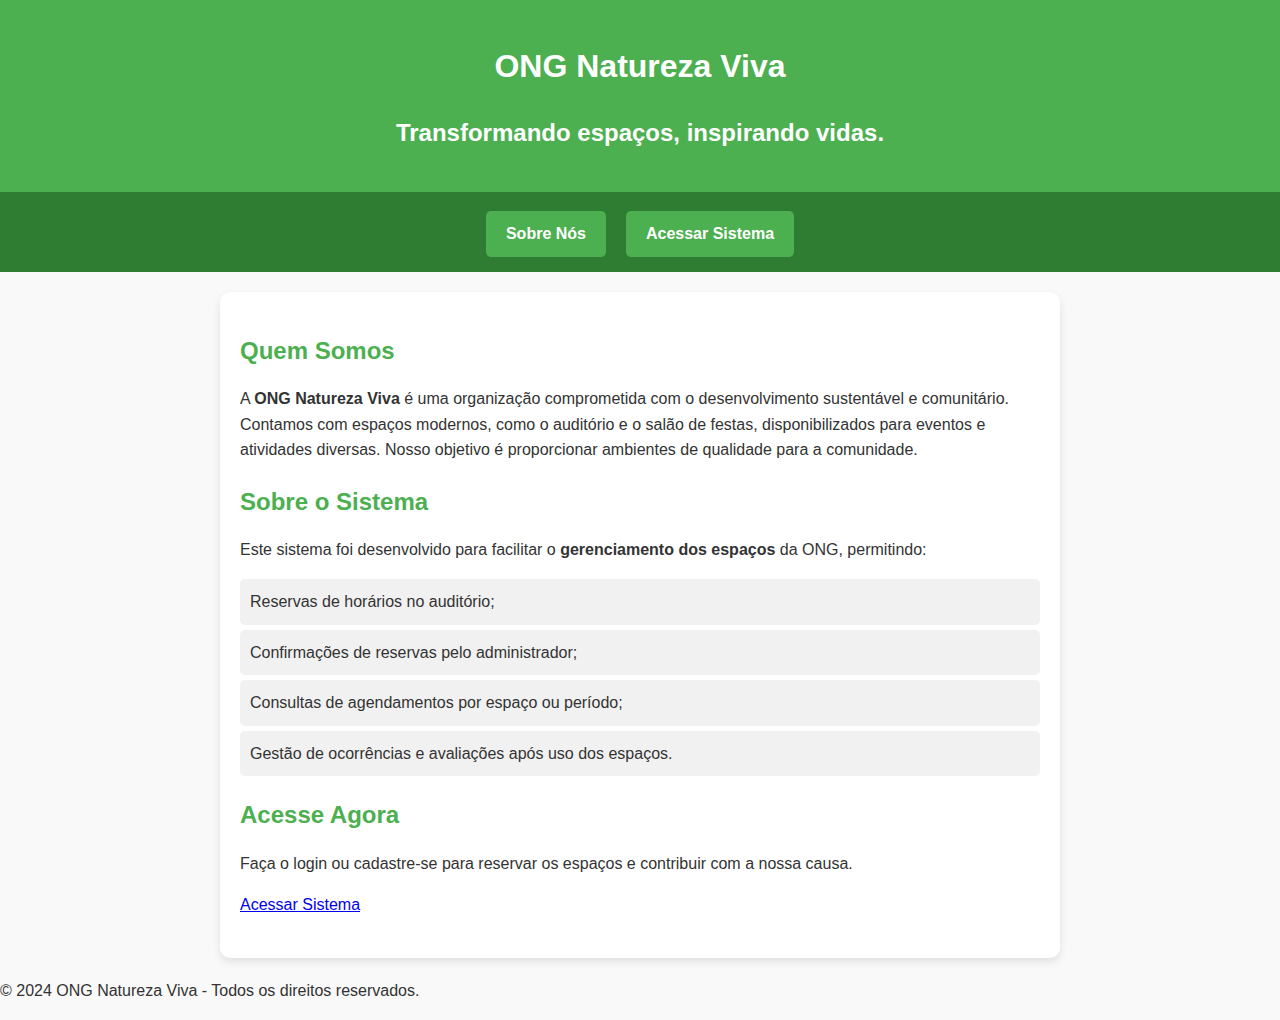
==== pages/index.html @ 1495cf84 "index e tela de registro de espaco feitas. Tela com registro com alguns bugs ainda que são faceis de" ====
<!DOCTYPE html>
<html lang="en">
<head>
    <meta charset="UTF-8">
    <meta name="viewport" content="width=device-width, initial-scale=1.0">
    <link rel="stylesheet" href="../style.css">
    <title>Sobre a ONG Natureza Viva</title>
</head>
<body>
<header>
    <h1>ONG Natureza Viva</h1>
    <h2>Transformando espaços, inspirando vidas.</h2>
</header>

<nav id="menu">
    <a id="op1" href="sobre.php"> Sobre Nós </a>
    <a id="op2" href="login.php"> Acessar Sistema </a>
</nav>

<main>
    <section id="descricao">
        <h2>Quem Somos</h2>
        <p>
            A <strong>ONG Natureza Viva</strong> é uma organização comprometida com o desenvolvimento sustentável e comunitário.
            Contamos com espaços modernos, como o auditório e o salão de festas, disponibilizados para eventos e atividades 
            diversas. Nosso objetivo é proporcionar ambientes de qualidade para a comunidade.
        </p>
    </section>

    <section id="funcionalidades">
        <h2>Sobre o Sistema</h2>
        <p>
            Este sistema foi desenvolvido para facilitar o <strong>gerenciamento dos espaços</strong> da ONG, permitindo:
        </p>
        <ul>
            <li>Reservas de horários no auditório;</li>
            <li>Confirmações de reservas pelo administrador;</li>
            <li>Consultas de agendamentos por espaço ou período;</li>
            <li>Gestão de ocorrências e avaliações após uso dos espaços.</li>
        </ul>
    </section>

    <section id="cta">
        <h2>Acesse Agora</h2>
        <p>
            Faça o login ou cadastre-se para reservar os espaços e contribuir com a nossa causa.
        </p>
        <a href="login.php" class="botao">Acessar Sistema</a>
    </section>
</main>

<footer>
    <p>&copy; 2024 ONG Natureza Viva - Todos os direitos reservados.</p>
</footer>
</body>
</html>
---- style.css ----
body {
    font-family: Arial, sans-serif;
    line-height: 1.6;
    background-color: #f9f9f9;
    color: #333;
    margin: 0;
    padding: 0;
}


header {
    background-color: #4CAF50;
    color: white;
    padding: 20px 10px;
    text-align: center;
    border-bottom: 4px solid #2E7D32;
}

header h1 {
    margin-left: auto;
    margin-right: auto;
    width: fit-content;
    font-size: 2rem;
}

#menu {
    display: flex;
    justify-content: center;
    gap: 20px;
    background-color: #2E7D32;
    padding: 15px;
    margin-bottom: 20px;
}

#menu a {
    text-decoration: none;
    color: white;
    padding: 10px 20px;
    font-size: 1rem;
    font-weight: bold;
    background-color: #4CAF50;
    border-radius: 5px;
    transition: background-color 0.3s ease, transform 0.2s ease;
}

#menu a:hover {
    background-color: #66BB6A;
    transform: translateY(-2px);
}

.txt {
    padding: 20px;
    background-color: #ffffff;
    margin: 20px auto;
    max-width: 600px;
    border-radius: 10px;
    box-shadow: 0 4px 8px rgba(0, 0, 0, 0.1);
    text-align: center;
}

.txt h3 {
    margin-bottom: 10px;
    color: #2E7D32;
}

.txt p {
    margin-bottom: 5px;
}


main {
    max-width: 800px;
    margin: 20px auto;
    padding: 20px;
    background-color: #ffffff;
    border-radius: 10px;
    box-shadow: 0 4px 8px rgba(0, 0, 0, 0.1);
}

main section {
    margin-bottom: 20px;
}

main h2 {
    color: #4CAF50;
    margin-bottom: 10px;
    font-size: 1.5rem;
}


form {
    display: flex;
    flex-direction: column;
    gap: 10px;
}

label {
    font-weight: bold;
    margin-bottom: 5px;
}

input {
    padding: 10px;
    border: 1px solid #ccc;
    border-radius: 5px;
    font-size: 1rem;
}

button {
    padding: 10px;
    margin-left: auto;
    width: fit-content;
    background-color: #4CAF50;
    color: white;
    border: none;
    border-radius: 5px;
    font-size: 1rem;
    cursor: pointer;
    transition: background-color 0.3s ease;
}

button:hover {
    background-color: #45a049;
}

ul {
    list-style: none;
    padding: 0;
}

ul li {
    background-color: #f1f1f1;
    margin: 5px 0;
    padding: 10px;
    border-radius: 5px;
}

a.login,input.login {
    text-decoration: none;
    color: white;
    padding: 10px 20px;
    height: fit-content;
    position: absolute;
    top: 45px;
    right: 5px;
    font-size: 1rem;
    font-weight: bold;
    background-color: #326f34;
    border:0;
    border-radius: 5px;
    transition: background-color 0.3s ease, transform 0.2s ease;
}

a.login:hover,input.login:hover {
    background-color: #3f8e42;
}
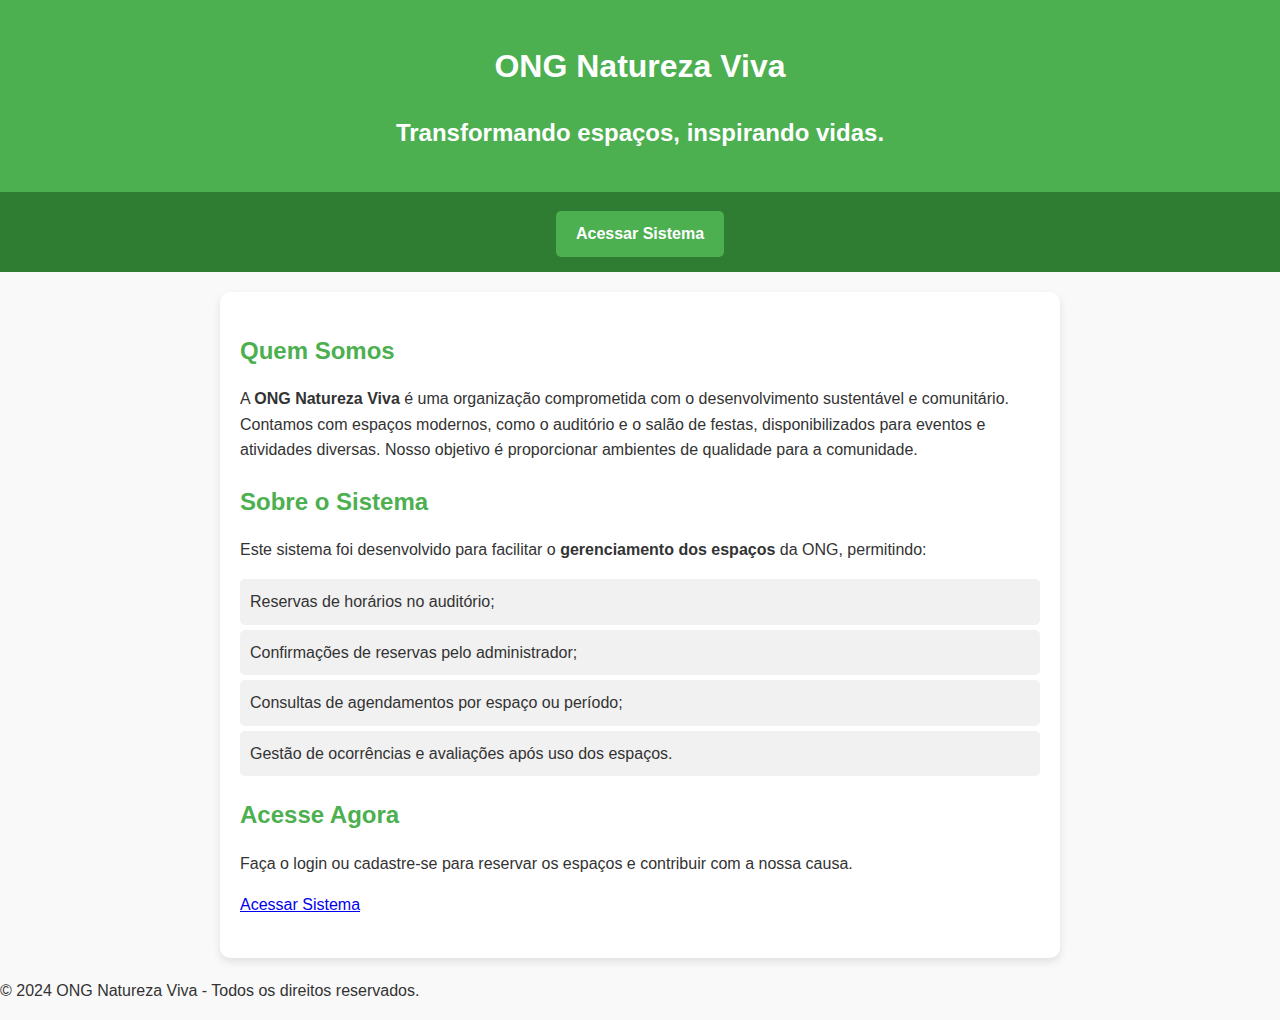
==== commit e2aac45b: "Algumas mudanças visuais e fixes" ====
--- a/pages/index.html
+++ b/pages/index.html
@@ -1,56 +1,55 @@
-<!DOCTYPE html>
-<html lang="en">
-<head>
-    <meta charset="UTF-8">
-    <meta name="viewport" content="width=device-width, initial-scale=1.0">
-    <link rel="stylesheet" href="../style.css">
-    <title>Sobre a ONG Natureza Viva</title>
-</head>
-<body>
-<header>
-    <h1>ONG Natureza Viva</h1>
-    <h2>Transformando espaços, inspirando vidas.</h2>
-</header>
-
-<nav id="menu">
-    <a id="op1" href="sobre.php"> Sobre Nós </a>
-    <a id="op2" href="login.php"> Acessar Sistema </a>
-</nav>
-
-<main>
-    <section id="descricao">
-        <h2>Quem Somos</h2>
-        <p>
-            A <strong>ONG Natureza Viva</strong> é uma organização comprometida com o desenvolvimento sustentável e comunitário.
-            Contamos com espaços modernos, como o auditório e o salão de festas, disponibilizados para eventos e atividades 
-            diversas. Nosso objetivo é proporcionar ambientes de qualidade para a comunidade.
-        </p>
-    </section>
-
-    <section id="funcionalidades">
-        <h2>Sobre o Sistema</h2>
-        <p>
-            Este sistema foi desenvolvido para facilitar o <strong>gerenciamento dos espaços</strong> da ONG, permitindo:
-        </p>
-        <ul>
-            <li>Reservas de horários no auditório;</li>
-            <li>Confirmações de reservas pelo administrador;</li>
-            <li>Consultas de agendamentos por espaço ou período;</li>
-            <li>Gestão de ocorrências e avaliações após uso dos espaços.</li>
-        </ul>
-    </section>
-
-    <section id="cta">
-        <h2>Acesse Agora</h2>
-        <p>
-            Faça o login ou cadastre-se para reservar os espaços e contribuir com a nossa causa.
-        </p>
-        <a href="login.php" class="botao">Acessar Sistema</a>
-    </section>
-</main>
-
-<footer>
-    <p>&copy; 2024 ONG Natureza Viva - Todos os direitos reservados.</p>
-</footer>
-</body>
-</html>
+<!DOCTYPE html>
+<html lang="en">
+<head>
+    <meta charset="UTF-8">
+    <meta name="viewport" content="width=device-width, initial-scale=1.0">
+    <link rel="stylesheet" href="../style.css">
+    <title>Sobre a ONG Natureza Viva</title>
+</head>
+<body>
+<header>
+    <h1>ONG Natureza Viva</h1>
+    <h2>Transformando espaços, inspirando vidas.</h2>
+</header>
+
+<nav id="menu">
+    <a id="op2" href="login.php"> Acessar Sistema </a>
+</nav>
+
+<main>
+    <section id="descricao">
+        <h2>Quem Somos</h2>
+        <p>
+            A <strong>ONG Natureza Viva</strong> é uma organização comprometida com o desenvolvimento sustentável e comunitário.
+            Contamos com espaços modernos, como o auditório e o salão de festas, disponibilizados para eventos e atividades 
+            diversas. Nosso objetivo é proporcionar ambientes de qualidade para a comunidade.
+        </p>
+    </section>
+
+    <section id="funcionalidades">
+        <h2>Sobre o Sistema</h2>
+        <p>
+            Este sistema foi desenvolvido para facilitar o <strong>gerenciamento dos espaços</strong> da ONG, permitindo:
+        </p>
+        <ul>
+            <li>Reservas de horários no auditório;</li>
+            <li>Confirmações de reservas pelo administrador;</li>
+            <li>Consultas de agendamentos por espaço ou período;</li>
+            <li>Gestão de ocorrências e avaliações após uso dos espaços.</li>
+        </ul>
+    </section>
+
+    <section id="cta">
+        <h2>Acesse Agora</h2>
+        <p>
+            Faça o login ou cadastre-se para reservar os espaços e contribuir com a nossa causa.
+        </p>
+        <a href="login.php" class="botao">Acessar Sistema</a>
+    </section>
+</main>
+
+<footer>
+    <p>&copy; 2024 ONG Natureza Viva - Todos os direitos reservados.</p>
+</footer>
+</body>
+</html>
--- a/style.css
+++ b/style.css
@@ -139,19 +139,53 @@
 a.login,input.login {
     text-decoration: none;
     color: white;
-    padding: 10px 20px;
+    padding: 5px 10px;
     height: fit-content;
     position: absolute;
-    top: 45px;
+    top: 50px;
     right: 5px;
     font-size: 1rem;
     font-weight: bold;
-    background-color: #326f34;
-    border:0;
-    border-radius: 5px;
-    transition: background-color 0.3s ease, transform 0.2s ease;
+    background-color: #4CAF50;
+    border:1px solid white;
+    border-radius: 500px;
+    transition: background-color 0.3s ease;
 }
 
 a.login:hover,input.login:hover {
     background-color: #3f8e42;
 }
+
+div.popup {
+    display: flex;
+    flex-direction: column;
+    background-color: #4CAF50;
+    box-shadow: 0 4px 8px rgba(0, 0, 0, .5);
+    border-radius: 15px;
+    padding: 15px;
+    height: fit-content;
+    width: fit-content;
+    margin: auto;
+    margin-top: 18%;
+}
+
+p.popup {
+    color: white;
+    text-align: center;
+}
+
+a.popup {
+    margin-left: auto;
+    margin-right: auto;
+    width: fit-content;
+    padding: 4px;
+    border-radius: 5px;
+    text-decoration: none;
+    color: white;
+    transition: background-color 0.3s ease;
+}
+
+a.popup:hover {
+    transition: all ;
+    background-color: #2E7D32;
+}
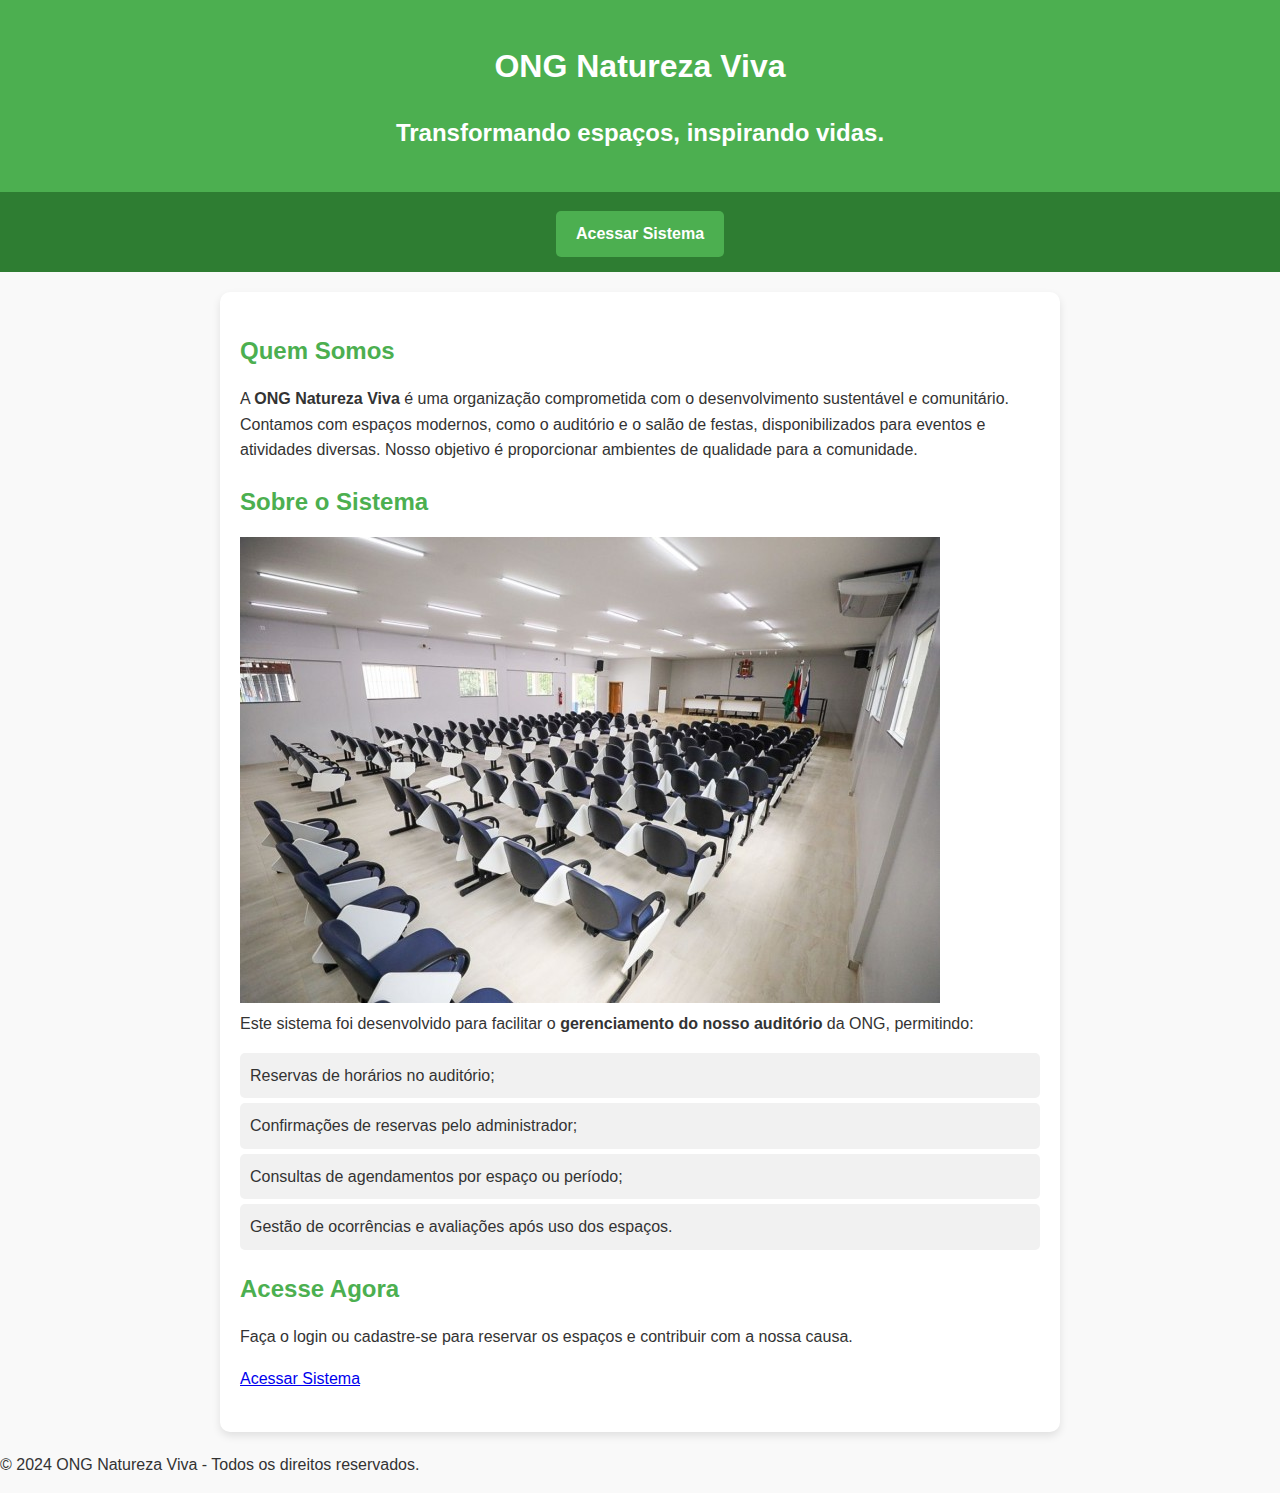
==== commit 58c37bc7: "angendamento e user arrumados" ====
--- a/pages/index.html
+++ b/pages/index.html
@@ -29,7 +29,8 @@
     <section id="funcionalidades">
         <h2>Sobre o Sistema</h2>
         <p>
-            Este sistema foi desenvolvido para facilitar o <strong>gerenciamento dos espaços</strong> da ONG, permitindo:
+            <img src="../images/1fbd4d593b4ec97990a21e4ba44cd335.jpeg" alt="Imagem de um auditório"><br>
+            Este sistema foi desenvolvido para facilitar o <strong>gerenciamento do nosso auditório</strong> da ONG, permitindo:
         </p>
         <ul>
             <li>Reservas de horários no auditório;</li>
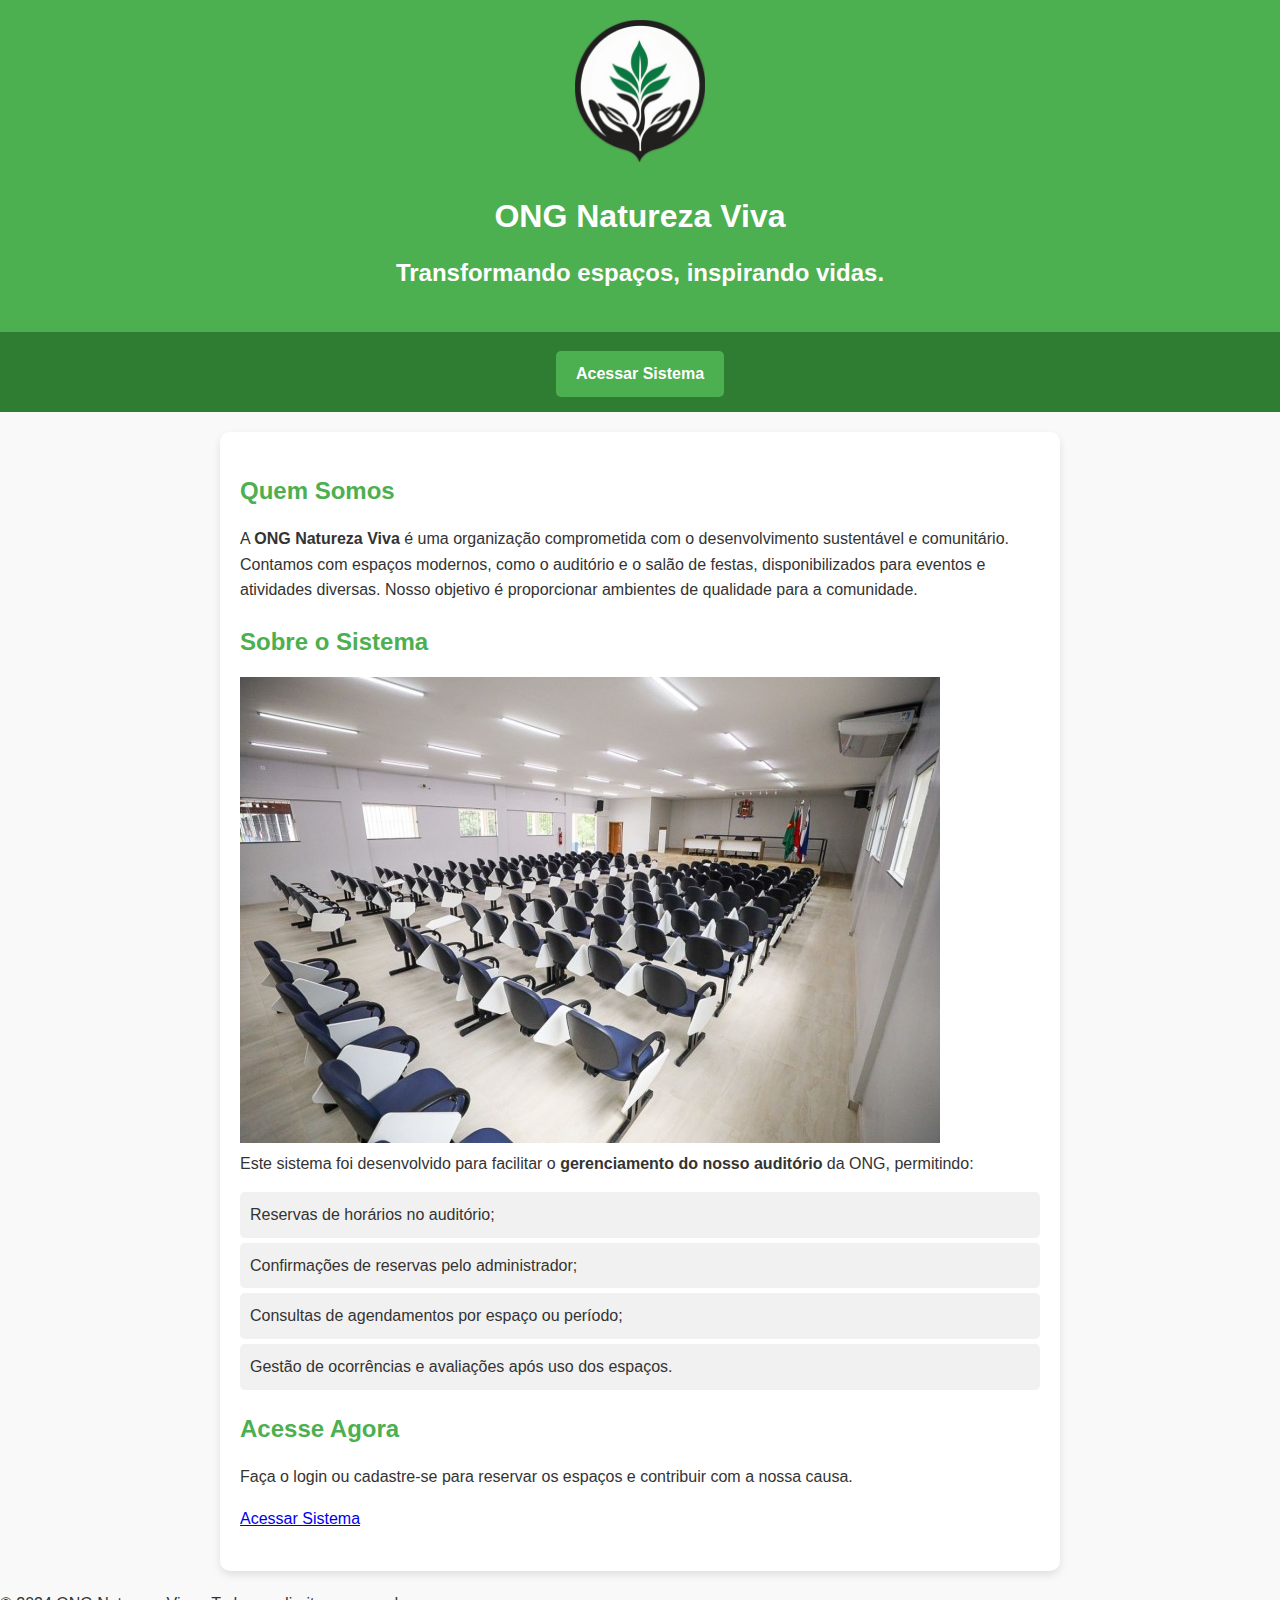
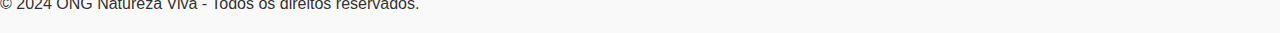
==== commit a3c5da42: "Quase pronto em funcionalidades e responsividade" ====
--- a/pages/index.html
+++ b/pages/index.html
@@ -8,6 +8,7 @@
 </head>
 <body>
 <header>
+    <img class="logo" src="../images/logomarca.png" alt="Logo da ONG, duas mãos em formato de concha segurando uma planta crescendo, em estilo de desenho simples.">
     <h1>ONG Natureza Viva</h1>
     <h2>Transformando espaços, inspirando vidas.</h2>
 </header>
@@ -29,7 +30,7 @@
     <section id="funcionalidades">
         <h2>Sobre o Sistema</h2>
         <p>
-            <img src="../images/1fbd4d593b4ec97990a21e4ba44cd335.jpeg" alt="Imagem de um auditório"><br>
+            <img src="../images/1fbd4d593b4ec97990a21e4ba44cd335.jpeg" alt="Imagem de um auditório vazio"><br>
             Este sistema foi desenvolvido para facilitar o <strong>gerenciamento do nosso auditório</strong> da ONG, permitindo:
         </p>
         <ul>
--- a/style.css
+++ b/style.css
@@ -20,6 +20,7 @@
 header h1 {
     margin-left: auto;
     margin-right: auto;
+    margin-bottom: -8px;
     width: fit-content;
     font-size: 2rem;
 }
@@ -109,6 +110,7 @@
 
 button {
     padding: 10px;
+    margin-right: auto;
     margin-left: auto;
     width: fit-content;
     background-color: #4CAF50;
@@ -121,7 +123,26 @@
 }
 
 button:hover {
-    background-color: #45a049;
+    background-color: #36813a;
+}
+
+div.table {
+    overflow-x: auto;
+}
+
+table {
+    text-align: center;
+    margin-left: auto;
+    margin-right: auto;
+}
+
+table,th,td {
+    border: 1px solid darkgreen;
+    width: fit-content;
+}
+
+th,td {
+    padding: 4px;
 }
 
 ul {
@@ -136,6 +157,10 @@
     border-radius: 5px;
 }
 
+input {
+    margin-bottom: 4px;
+}
+
 a.login,input.login {
     text-decoration: none;
     color: white;
@@ -143,12 +168,12 @@
     height: fit-content;
     position: absolute;
     top: 50px;
-    right: 5px;
+    right: 15px;
     font-size: 1rem;
     font-weight: bold;
     background-color: #4CAF50;
     border:1px solid white;
-    border-radius: 500px;
+    border-radius: 5px;
     transition: background-color 0.3s ease;
 }
 
@@ -189,3 +214,125 @@
     transition: all ;
     background-color: #2E7D32;
 }
+
+img.logo {
+    width: 130px;
+}
+
+/* Estilos para telas com largura máxima de 1024px */
+@media (max-width: 1024px) {
+    header {
+        padding: 15px 5px;
+    }
+
+    header h1 {
+        font-size: 1.8rem;
+    }
+
+    #menu {
+        flex-wrap: wrap;
+        gap: 10px;
+        padding: 10px;
+    }
+
+    #menu a {
+        font-size: 0.9rem;
+        padding: 8px 15px;
+    }
+
+    .txt, main {
+        padding: 15px;
+        margin: 15px auto;
+    }
+
+    main h2 {
+        font-size: 1.3rem;
+    }
+
+    form input, form button {
+        font-size: 0.9rem;
+        padding: 8px;
+    }
+
+    form button {
+        width: 150px;
+    }
+
+    button {
+        font-size: 0.7rem;
+        width: 100%;
+    }
+
+    th,td {
+        padding: 4px;
+    }
+
+    div.popup {
+        margin-top: 10%;
+    }
+
+    img.logo {
+        width: 100px;
+    }
+}
+
+/* Estilos para telas com largura máxima de 728px */
+@media (max-width: 765px) {
+    header {
+        padding: 10px 5px;
+    }
+
+    header h1 {
+        visibility: hidden;
+        position: absolute;
+    }
+
+    #menu {
+        flex-direction: column;
+        align-items: center;
+        gap: 5px;
+    }
+
+    #menu a {
+        font-size: 0.8rem;
+        padding: 8px 10px;
+    }
+
+    .txt, main {
+        padding: 10px;
+        margin: 10px auto;
+        max-width: 90%;
+    }
+
+    main h2 {
+        font-size: 1.2rem;
+    }
+
+    form input, form button {
+        font-size: 0.8rem;
+        padding: 6px;
+    }
+
+    form button {
+        width: 100%;
+    }
+
+    button {
+        width: 100%;
+    }
+
+    ul li {
+        font-size: 0.9rem;
+        padding: 8px;
+    }
+
+    div.popup {
+        margin-top: 8%;
+        width: 90%;
+        padding: 10px;
+    }
+
+    img.logo {
+        width: 80px;
+    }
+}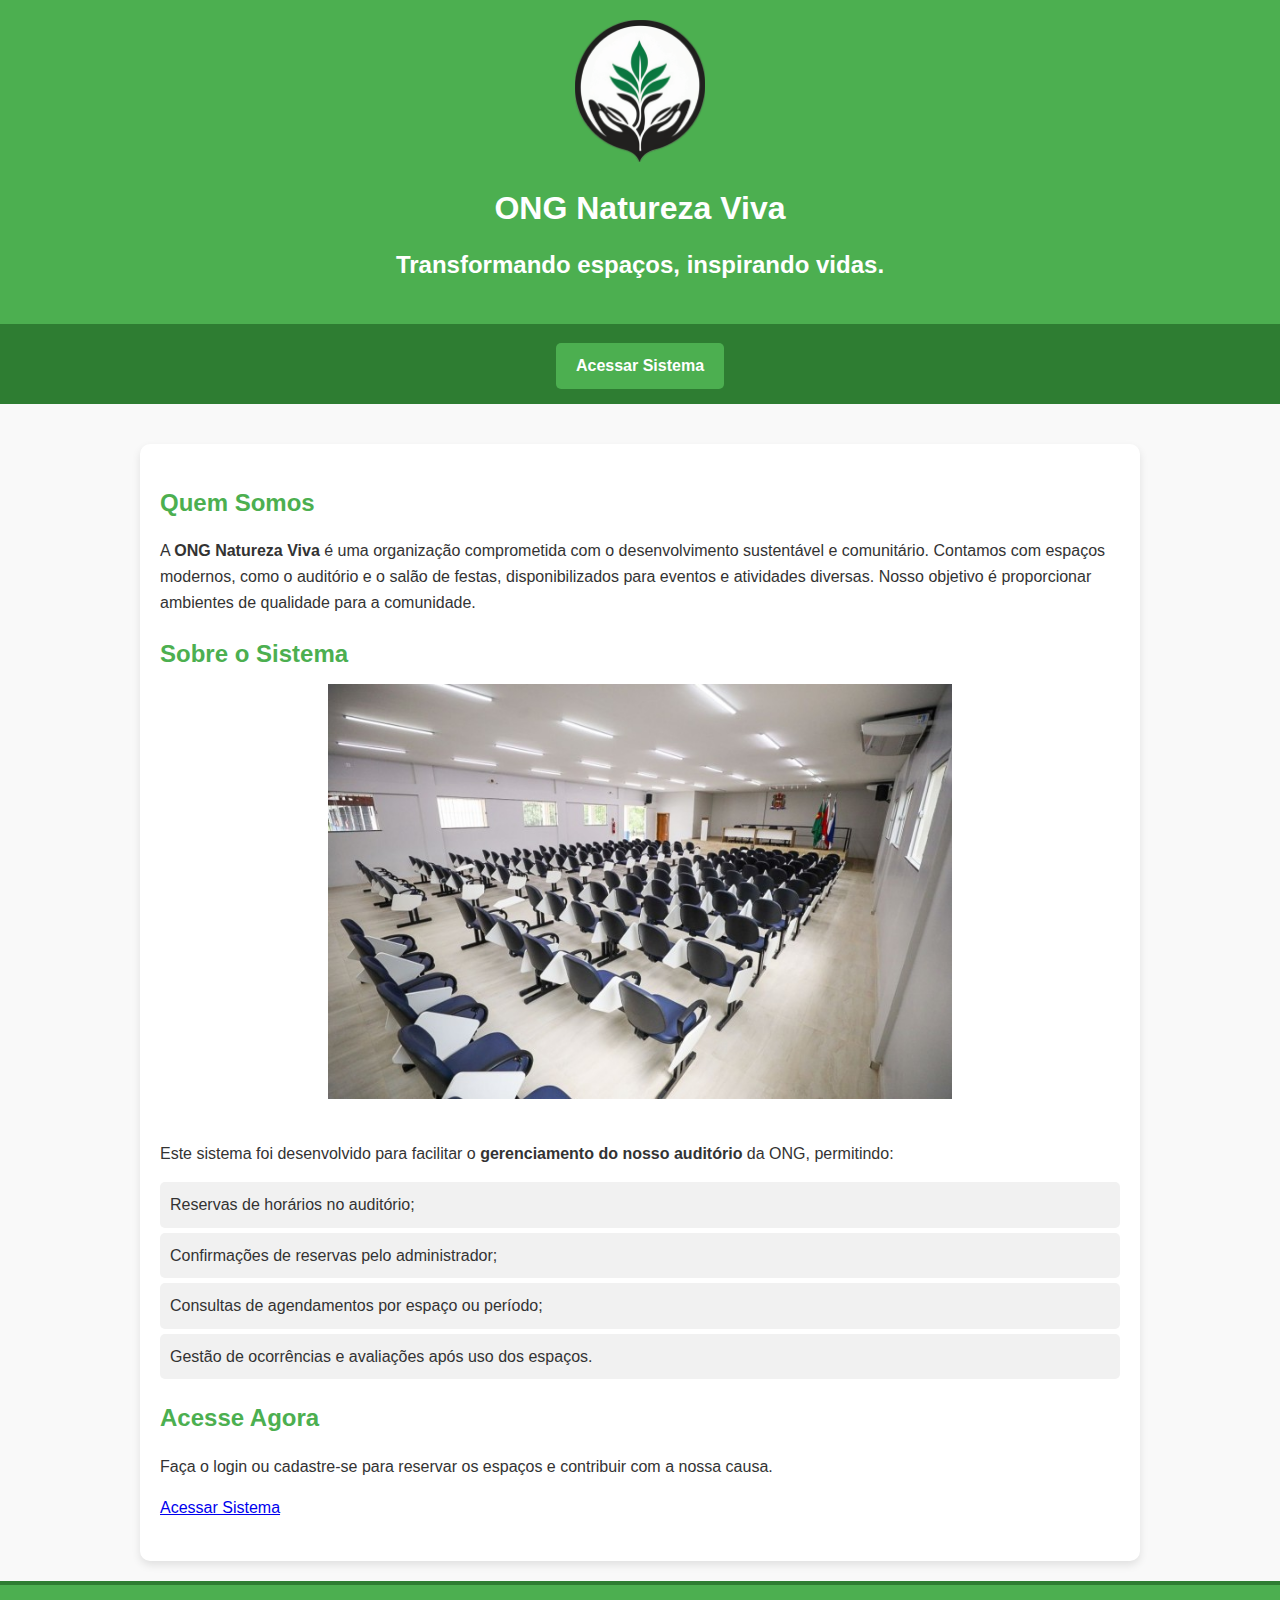
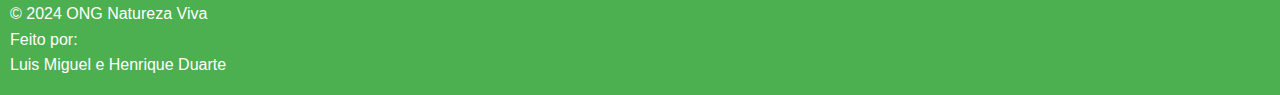
==== commit 6f3d4c1b: "Várias coisas de novo" ====
--- a/pages/index.html
+++ b/pages/index.html
@@ -29,8 +29,8 @@
 
     <section id="funcionalidades">
         <h2>Sobre o Sistema</h2>
+        <img src="../images/1fbd4d593b4ec97990a21e4ba44cd335.jpeg" alt="Imagem de um auditório vazio"><br>
         <p>
-            <img src="../images/1fbd4d593b4ec97990a21e4ba44cd335.jpeg" alt="Imagem de um auditório vazio"><br>
             Este sistema foi desenvolvido para facilitar o <strong>gerenciamento do nosso auditório</strong> da ONG, permitindo:
         </p>
         <ul>
@@ -51,7 +51,9 @@
 </main>
 
 <footer>
-    <p>&copy; 2024 ONG Natureza Viva - Todos os direitos reservados.</p>
+    <p>&copy; 2024 ONG Natureza Viva<br>
+    Feito por:<br>
+    Luis Miguel e Henrique Duarte</p>
 </footer>
 </body>
 </html>
--- a/style.css
+++ b/style.css
@@ -1,11 +1,15 @@
 
 body {
+    height: 100%;
     font-family: Arial, sans-serif;
     line-height: 1.6;
     background-color: #f9f9f9;
+    min-height: 100vh;
     color: #333;
     margin: 0;
     padding: 0;
+    display: flex;
+    flex-direction: column;
 }
 
 
@@ -15,6 +19,19 @@
     padding: 20px 10px;
     text-align: center;
     border-bottom: 4px solid #2E7D32;
+}
+
+footer {
+    border-top: 4px solid #2E7D32;
+    background-color: #4CAF50;
+    color: white;
+    width: 100%;
+    position: relative;
+    height: 110px;
+}
+
+footer p {
+    margin-left: 10px;
 }
 
 header h1 {
@@ -71,7 +88,9 @@
 
 
 main {
-    max-width: 800px;
+    width: fit-content;
+    min-width: 75%;
+    max-width: 900px;
     margin: 20px auto;
     padding: 20px;
     background-color: #ffffff;
@@ -190,13 +209,23 @@
     padding: 15px;
     height: fit-content;
     width: fit-content;
-    margin: auto;
-    margin-top: 18%;
+    margin-left: auto;
+    margin-right: auto;
+    margin-top: 10%;
 }
 
 p.popup {
     color: white;
     text-align: center;
+}
+
+form.space {
+    margin-left: 4px;
+}
+
+td.space {
+    display: flex;
+    flex-direction: row;
 }
 
 a.popup {
@@ -217,6 +246,13 @@
 
 img.logo {
     width: 130px;
+}
+
+img {
+    display: block;
+    margin-left: auto;
+    margin-right: auto;
+    width: 65%;
 }
 
 /* Estilos para telas com largura máxima de 1024px */
@@ -257,6 +293,15 @@
     form button {
         width: 150px;
     }
+    
+    td.space {
+        display: flex;
+        flex-direction: column;
+    }
+
+    form.space {
+        margin-top: 4px;
+    }
 
     button {
         font-size: 0.7rem;
